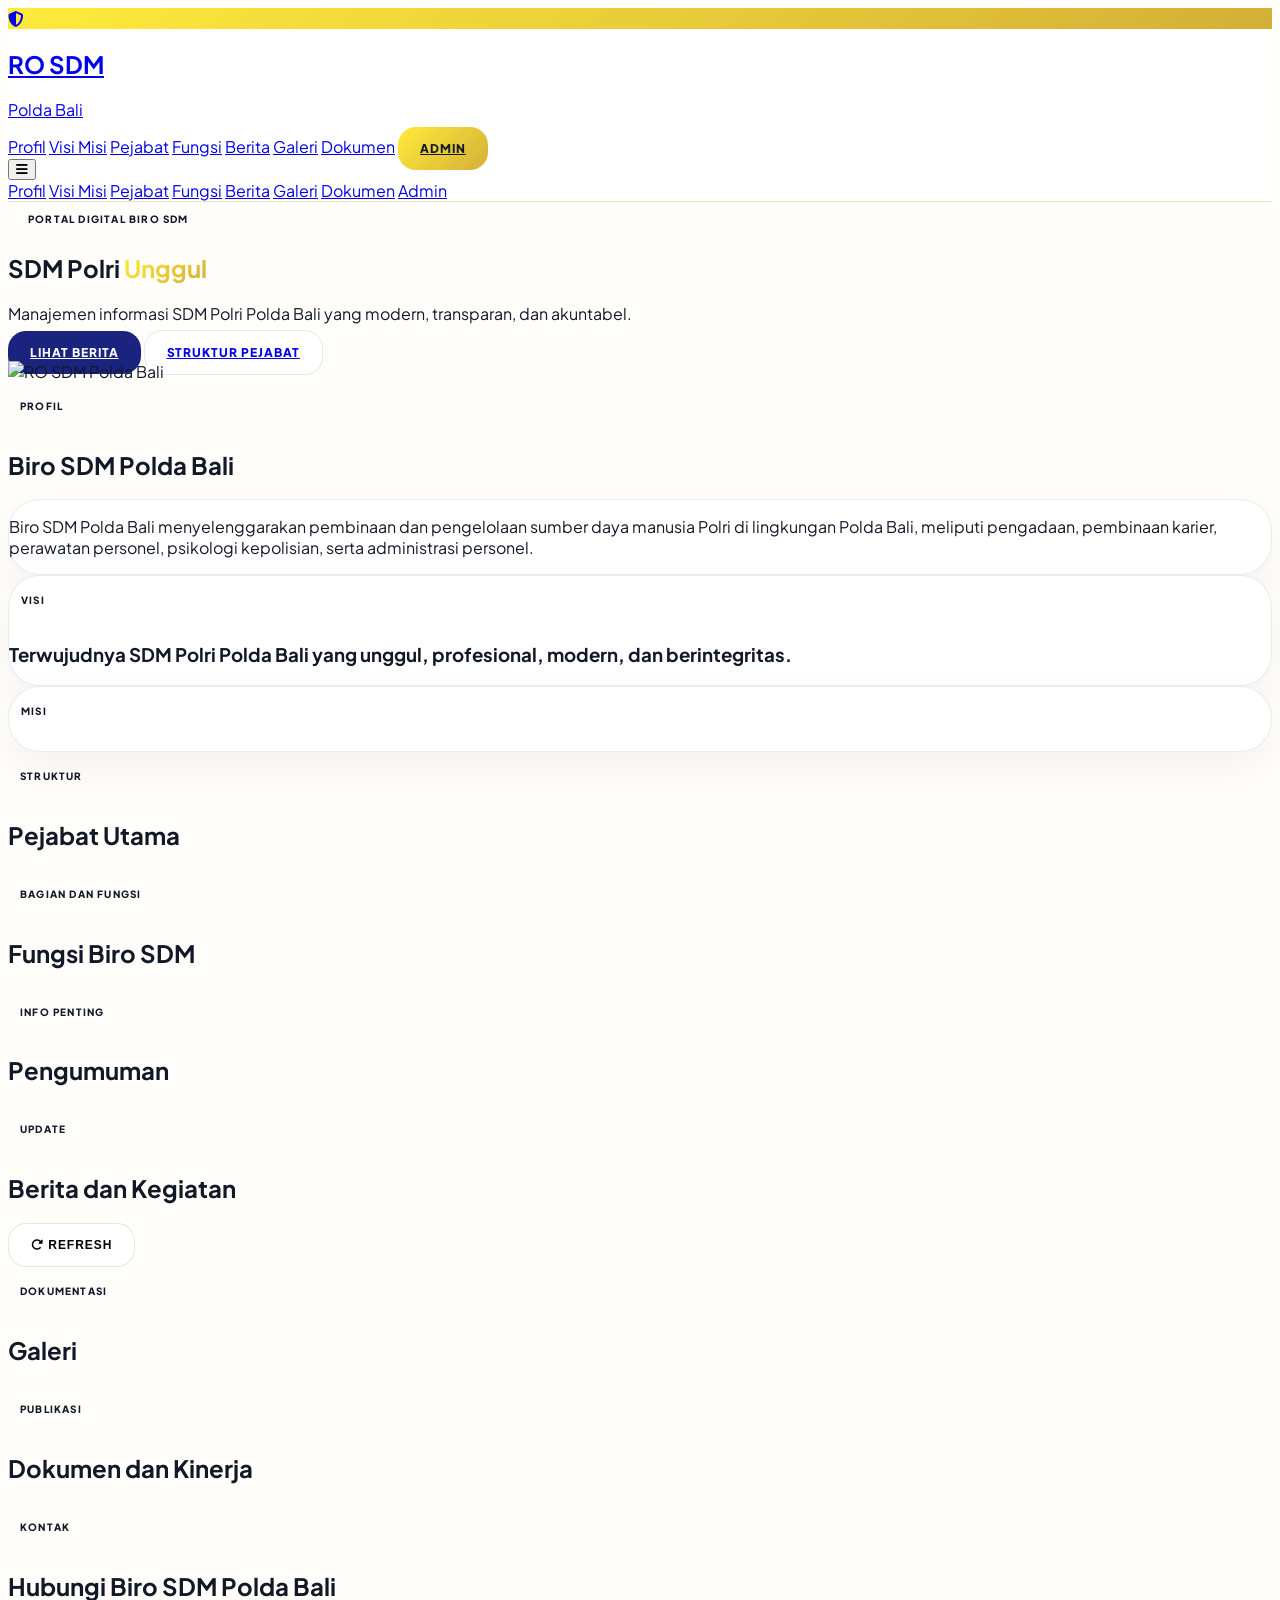
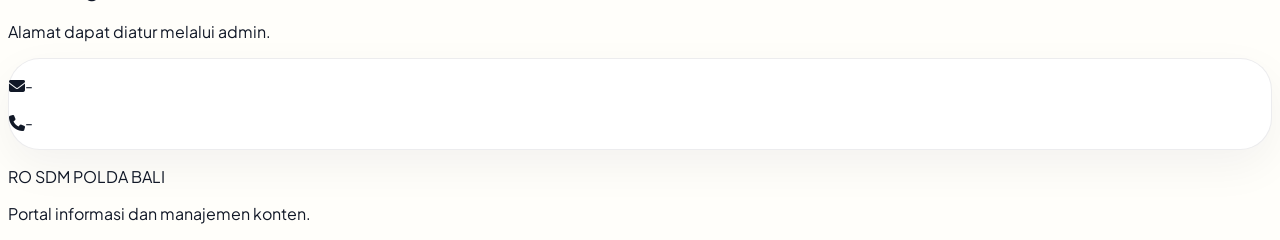
==== index.html @ df55a545 "Add files via upload" ====
<!DOCTYPE html>
<html lang="id">
<head>
  <meta charset="UTF-8" />
  <meta name="viewport" content="width=device-width, initial-scale=1.0" />
  <title>Portal Biro SDM Polda Bali</title>
  <meta name="description" content="Portal informasi Biro SDM Polda Bali" />
  <script src="https://cdn.tailwindcss.com"></script>
  <link rel="stylesheet" href="https://cdnjs.cloudflare.com/ajax/libs/font-awesome/6.5.2/css/all.min.css" />
  <link href="https://fonts.googleapis.com/css2?family=Plus+Jakarta+Sans:wght@300;400;600;700;800;900&display=swap" rel="stylesheet" />
  <link rel="stylesheet" href="assets/css/style.css" />
</head>
<body>
  <div id="loader" class="loader">Memuat data...</div>

  <nav class="fixed top-0 left-0 right-0 z-50 glass-nav">
    <div class="max-w-7xl mx-auto px-6 py-4 flex items-center justify-between">
      <a href="#home" class="flex items-center gap-3">
        <div class="w-11 h-11 gold-gradient rounded-2xl flex items-center justify-center shadow-lg">
          <i class="fa-solid fa-shield-halved text-[#1A237E] text-xl"></i>
        </div>
        <div>
          <h1 id="navSiteName" class="font-black leading-none">RO SDM</h1>
          <p class="text-[10px] font-black uppercase tracking-widest text-amber-700">Polda Bali</p>
        </div>
      </a>
      <div class="hidden lg:flex items-center gap-7 text-[11px] font-black uppercase tracking-widest text-gray-500">
        <a href="#profil" class="hover:text-amber-600">Profil</a>
        <a href="#visi" class="hover:text-amber-600">Visi Misi</a>
        <a href="#pejabat" class="hover:text-amber-600">Pejabat</a>
        <a href="#fungsi" class="hover:text-amber-600">Fungsi</a>
        <a href="#berita" class="hover:text-amber-600">Berita</a>
        <a href="#galeri" class="hover:text-amber-600">Galeri</a>
        <a href="#dokumen" class="hover:text-amber-600">Dokumen</a>
        <a href="admin.html" class="btn-gold !py-3 !px-5">Admin</a>
      </div>
      <button id="mobileBtn" class="lg:hidden w-11 h-11 rounded-2xl border border-gray-200 bg-white">
        <i class="fa-solid fa-bars"></i>
      </button>
    </div>
    <div id="mobileMenu" class="hidden lg:hidden px-6 pb-5 bg-white/95 border-t border-gray-100">
      <div class="grid gap-3 text-xs font-black uppercase tracking-widest text-gray-600 py-4">
        <a href="#profil">Profil</a>
        <a href="#visi">Visi Misi</a>
        <a href="#pejabat">Pejabat</a>
        <a href="#fungsi">Fungsi</a>
        <a href="#berita">Berita</a>
        <a href="#galeri">Galeri</a>
        <a href="#dokumen">Dokumen</a>
        <a href="admin.html" class="text-amber-700">Admin</a>
      </div>
    </div>
  </nav>

  <header id="home" class="pt-32 pb-20 px-6 overflow-hidden relative">
    <div class="absolute top-0 right-0 w-1/3 h-full bg-amber-50 -skew-x-12 translate-x-24 opacity-80"></div>
    <div class="max-w-7xl mx-auto grid lg:grid-cols-2 gap-14 items-center relative z-10">
      <div>
        <div class="badge bg-amber-100 text-amber-800 border border-amber-200 mb-7">
          <span class="w-2 h-2 bg-amber-500 rounded-full"></span>
          <span id="tagline">Portal Digital Biro SDM</span>
        </div>
        <h2 id="heroTitle" class="text-5xl md:text-7xl font-black leading-tight tracking-tight">
          SDM Polri <span class="text-gold-gradient">Unggul</span>
        </h2>
        <p id="heroSubtitle" class="mt-6 text-gray-500 text-lg md:text-xl font-semibold leading-relaxed max-w-xl">
          Manajemen informasi SDM Polri Polda Bali yang modern, transparan, dan akuntabel.
        </p>
        <div class="mt-9 flex flex-wrap gap-4">
          <a href="#berita" class="btn-primary">Lihat Berita</a>
          <a href="#pejabat" class="btn-light">Struktur Pejabat</a>
        </div>
      </div>
      <div class="relative">
        <div class="absolute inset-0 gold-gradient rounded-[60px] rotate-3 opacity-20"></div>
        <img id="heroImage" src="https://ui-avatars.com/api/?name=RO+SDM+POLDA+BALI&background=FFEB3B&color=1A237E&size=900&bold=true" alt="RO SDM Polda Bali" class="relative rounded-[55px] shadow-2xl border-8 border-white w-full object-cover aspect-square" />
      </div>
    </div>
  </header>

  <main>
    <section id="profil" class="py-20 px-6 bg-white">
      <div class="max-w-7xl mx-auto grid lg:grid-cols-[.9fr_1.1fr] gap-10 items-start">
        <div>
          <p class="badge bg-amber-50 text-amber-700 mb-4">Profil</p>
          <h2 id="aboutTitle" class="text-4xl font-black tracking-tight">Biro SDM Polda Bali</h2>
        </div>
        <div class="card-soft p-8">
          <p id="aboutBody" class="text-gray-600 font-semibold leading-relaxed">
            Biro SDM Polda Bali menyelenggarakan pembinaan dan pengelolaan sumber daya manusia Polri di lingkungan Polda Bali, meliputi pengadaan, pembinaan karier, perawatan personel, psikologi kepolisian, serta administrasi personel.
          </p>
        </div>
      </div>
    </section>

    <section id="visi" class="py-20 px-6">
      <div class="max-w-7xl mx-auto grid lg:grid-cols-2 gap-8">
        <div class="card-soft p-9 bg-amber-50 border-amber-200">
          <p class="badge bg-white text-amber-700 mb-5">Visi</p>
          <h3 id="visionText" class="text-3xl font-black leading-tight">
            Terwujudnya SDM Polri Polda Bali yang unggul, profesional, modern, dan berintegritas.
          </h3>
        </div>
        <div class="card-soft p-9">
          <p class="badge bg-gray-50 text-gray-500 mb-5">Misi</p>
          <ul id="missionList" class="space-y-4 text-sm font-bold text-gray-600"></ul>
        </div>
      </div>
    </section>

    <section id="pejabat" class="py-24 px-6 bg-white">
      <div class="max-w-7xl mx-auto">
        <div class="text-center mb-14">
          <p class="badge bg-amber-50 text-amber-700 mb-4">Struktur</p>
          <h2 class="text-4xl font-black uppercase tracking-tight">Pejabat Utama</h2>
          <div class="h-2 w-24 gold-gradient rounded-full mx-auto mt-5"></div>
        </div>
        <div id="officersGrid" class="grid md:grid-cols-2 lg:grid-cols-3 gap-8"></div>
      </div>
    </section>

    <section id="fungsi" class="py-24 px-6">
      <div class="max-w-7xl mx-auto">
        <div class="mb-14">
          <p class="badge bg-amber-50 text-amber-700 mb-4">Bagian dan Fungsi</p>
          <h2 class="text-4xl font-black tracking-tight">Fungsi Biro SDM</h2>
        </div>
        <div id="sectionsGrid" class="grid md:grid-cols-2 lg:grid-cols-3 gap-8"></div>
      </div>
    </section>

    <section id="pengumuman" class="py-20 px-6 bg-white">
      <div class="max-w-7xl mx-auto">
        <div class="mb-10 flex flex-col md:flex-row md:items-end md:justify-between gap-5">
          <div>
            <p class="badge bg-amber-50 text-amber-700 mb-4">Info Penting</p>
            <h2 class="text-4xl font-black tracking-tight">Pengumuman</h2>
          </div>
        </div>
        <div id="announcementsGrid" class="grid md:grid-cols-2 gap-6"></div>
      </div>
    </section>

    <section id="berita" class="py-24 px-6 bg-gray-50">
      <div class="max-w-7xl mx-auto">
        <div class="mb-14 flex flex-col md:flex-row md:items-end md:justify-between gap-5">
          <div>
            <p class="badge bg-amber-100 text-amber-800 mb-4">Update</p>
            <h2 class="text-4xl font-black tracking-tight">Berita dan Kegiatan</h2>
          </div>
          <button id="refreshBtn" class="btn-light"><i class="fa-solid fa-rotate-right mr-2"></i> Refresh</button>
        </div>
        <div id="newsGrid" class="grid md:grid-cols-3 gap-8"></div>
      </div>
    </section>

    <section id="galeri" class="py-24 px-6 bg-white">
      <div class="max-w-7xl mx-auto">
        <div class="mb-14">
          <p class="badge bg-amber-50 text-amber-700 mb-4">Dokumentasi</p>
          <h2 class="text-4xl font-black tracking-tight">Galeri</h2>
        </div>
        <div id="galleryGrid" class="grid md:grid-cols-3 gap-8"></div>
      </div>
    </section>

    <section id="dokumen" class="py-24 px-6 bg-gray-50">
      <div class="max-w-7xl mx-auto">
        <div class="mb-14">
          <p class="badge bg-amber-100 text-amber-800 mb-4">Publikasi</p>
          <h2 class="text-4xl font-black tracking-tight">Dokumen dan Kinerja</h2>
        </div>
        <div id="documentsList" class="grid md:grid-cols-2 lg:grid-cols-3 gap-6"></div>
      </div>
    </section>

    <section id="kontak" class="py-24 px-6 bg-[#111827] text-white">
      <div class="max-w-7xl mx-auto grid lg:grid-cols-2 gap-10">
        <div>
          <p class="badge bg-white/10 text-amber-300 mb-5">Kontak</p>
          <h2 class="text-4xl font-black tracking-tight">Hubungi Biro SDM Polda Bali</h2>
          <p class="mt-5 text-white/60 font-semibold leading-relaxed" id="addressText">Alamat dapat diatur melalui admin.</p>
        </div>
        <div class="card-soft bg-white/5 border-white/10 p-8 text-white">
          <div class="space-y-4 font-bold text-white/80">
            <p><i class="fa-solid fa-envelope w-7 text-amber-300"></i><span id="emailText">-</span></p>
            <p><i class="fa-solid fa-phone w-7 text-amber-300"></i><span id="phoneText">-</span></p>
          </div>
          <div id="socialLinks" class="flex flex-wrap gap-3 mt-8"></div>
        </div>
      </div>
    </section>
  </main>

  <footer class="py-8 px-6 bg-black text-white text-center">
    <p class="font-black text-sm">RO SDM POLDA BALI</p>
    <p class="text-xs text-white/50 mt-2">Portal informasi dan manajemen konten.</p>
  </footer>

  <script src="https://cdn.jsdelivr.net/npm/@supabase/supabase-js@2"></script>
  <script src="assets/js/config.js"></script>
  <script src="assets/js/public.js"></script>
</body>
</html>
---- assets/css/style.css ----
:root {
  --polri-yellow: #ffeb3b;
  --polri-gold: #d4af37;
  --polri-navy: #1a237e;
  --soft-bg: #fffefa;
}
html { scroll-behavior: smooth; }
body {
  font-family: 'Plus Jakarta Sans', system-ui, -apple-system, BlinkMacSystemFont, 'Segoe UI', sans-serif;
  background: var(--soft-bg);
  color: #111827;
}
.gold-gradient { background: linear-gradient(135deg, var(--polri-yellow), var(--polri-gold)); }
.text-gold-gradient {
  background: linear-gradient(135deg, var(--polri-yellow), var(--polri-gold));
  -webkit-background-clip: text;
  background-clip: text;
  color: transparent;
}
.glass-nav {
  background: rgba(255,255,255,.86);
  backdrop-filter: blur(18px);
  border-bottom: 1px solid rgba(212,175,55,.35);
}
.card-soft {
  background: #fff;
  border: 1px solid rgba(17,24,39,.08);
  border-radius: 32px;
  box-shadow: 0 16px 45px rgba(17,24,39,.05);
}
.card-hover { transition: transform .25s ease, box-shadow .25s ease, border-color .25s ease; }
.card-hover:hover {
  transform: translateY(-6px);
  border-color: rgba(212,175,55,.55);
  box-shadow: 0 26px 60px rgba(212,175,55,.18);
}
.btn-primary {
  background: var(--polri-navy);
  color: #fff;
  border-radius: 18px;
  font-weight: 900;
  letter-spacing: .08em;
  text-transform: uppercase;
  font-size: 12px;
  padding: 14px 22px;
}
.btn-gold {
  background: linear-gradient(135deg, var(--polri-yellow), var(--polri-gold));
  color: #111827;
  border-radius: 18px;
  font-weight: 900;
  letter-spacing: .08em;
  text-transform: uppercase;
  font-size: 12px;
  padding: 14px 22px;
}
.btn-light {
  background: #fff;
  border: 1px solid rgba(17,24,39,.1);
  border-radius: 18px;
  font-weight: 900;
  letter-spacing: .08em;
  text-transform: uppercase;
  font-size: 12px;
  padding: 14px 22px;
}
.input, .textarea, .select {
  width: 100%;
  background: #f9fafb;
  border: 1px solid rgba(17,24,39,.08);
  border-radius: 18px;
  padding: 14px 16px;
  outline: none;
  font-weight: 700;
}
.textarea { min-height: 120px; font-weight: 600; }
.input:focus, .textarea:focus, .select:focus { border-color: var(--polri-gold); box-shadow: 0 0 0 4px rgba(212,175,55,.15); }
.label {
  display: block;
  margin: 0 0 8px 4px;
  font-size: 10px;
  font-weight: 900;
  letter-spacing: .14em;
  text-transform: uppercase;
  color: #6b7280;
}
.badge {
  display: inline-flex;
  align-items: center;
  gap: 8px;
  border-radius: 999px;
  padding: 8px 12px;
  font-size: 10px;
  font-weight: 900;
  letter-spacing: .12em;
  text-transform: uppercase;
}
.line-clamp-2 {
  display: -webkit-box;
  -webkit-line-clamp: 2;
  -webkit-box-orient: vertical;
  overflow: hidden;
}
.line-clamp-3 {
  display: -webkit-box;
  -webkit-line-clamp: 3;
  -webkit-box-orient: vertical;
  overflow: hidden;
}
.admin-shell { min-height: 100vh; background: #f7f7f8; }
.admin-sidebar {
  background: #111827;
  color: #fff;
  border-radius: 28px;
}
.admin-tab {
  width: 100%;
  text-align: left;
  padding: 12px 14px;
  border-radius: 14px;
  font-weight: 900;
  font-size: 12px;
  letter-spacing: .08em;
  text-transform: uppercase;
  color: rgba(255,255,255,.72);
}
.admin-tab.active, .admin-tab:hover { background: rgba(255,255,255,.11); color: #fff; }
.table-card {
  border: 1px solid rgba(17,24,39,.08);
  border-radius: 22px;
  background: #fff;
  padding: 16px;
}
.action-btn {
  border-radius: 12px;
  padding: 8px 11px;
  font-size: 11px;
  font-weight: 900;
}
.loader {
  position: fixed;
  inset: auto 20px 20px auto;
  z-index: 1000;
  display: none;
  background: #fff;
  border: 1px solid rgba(212,175,55,.5);
  border-radius: 999px;
  padding: 12px 16px;
  box-shadow: 0 18px 40px rgba(17,24,39,.12);
  font-size: 11px;
  font-weight: 900;
  color: #92400e;
}
.loader.show { display: block; }
@media (max-width: 768px) {
  .admin-sidebar { border-radius: 0; }
}
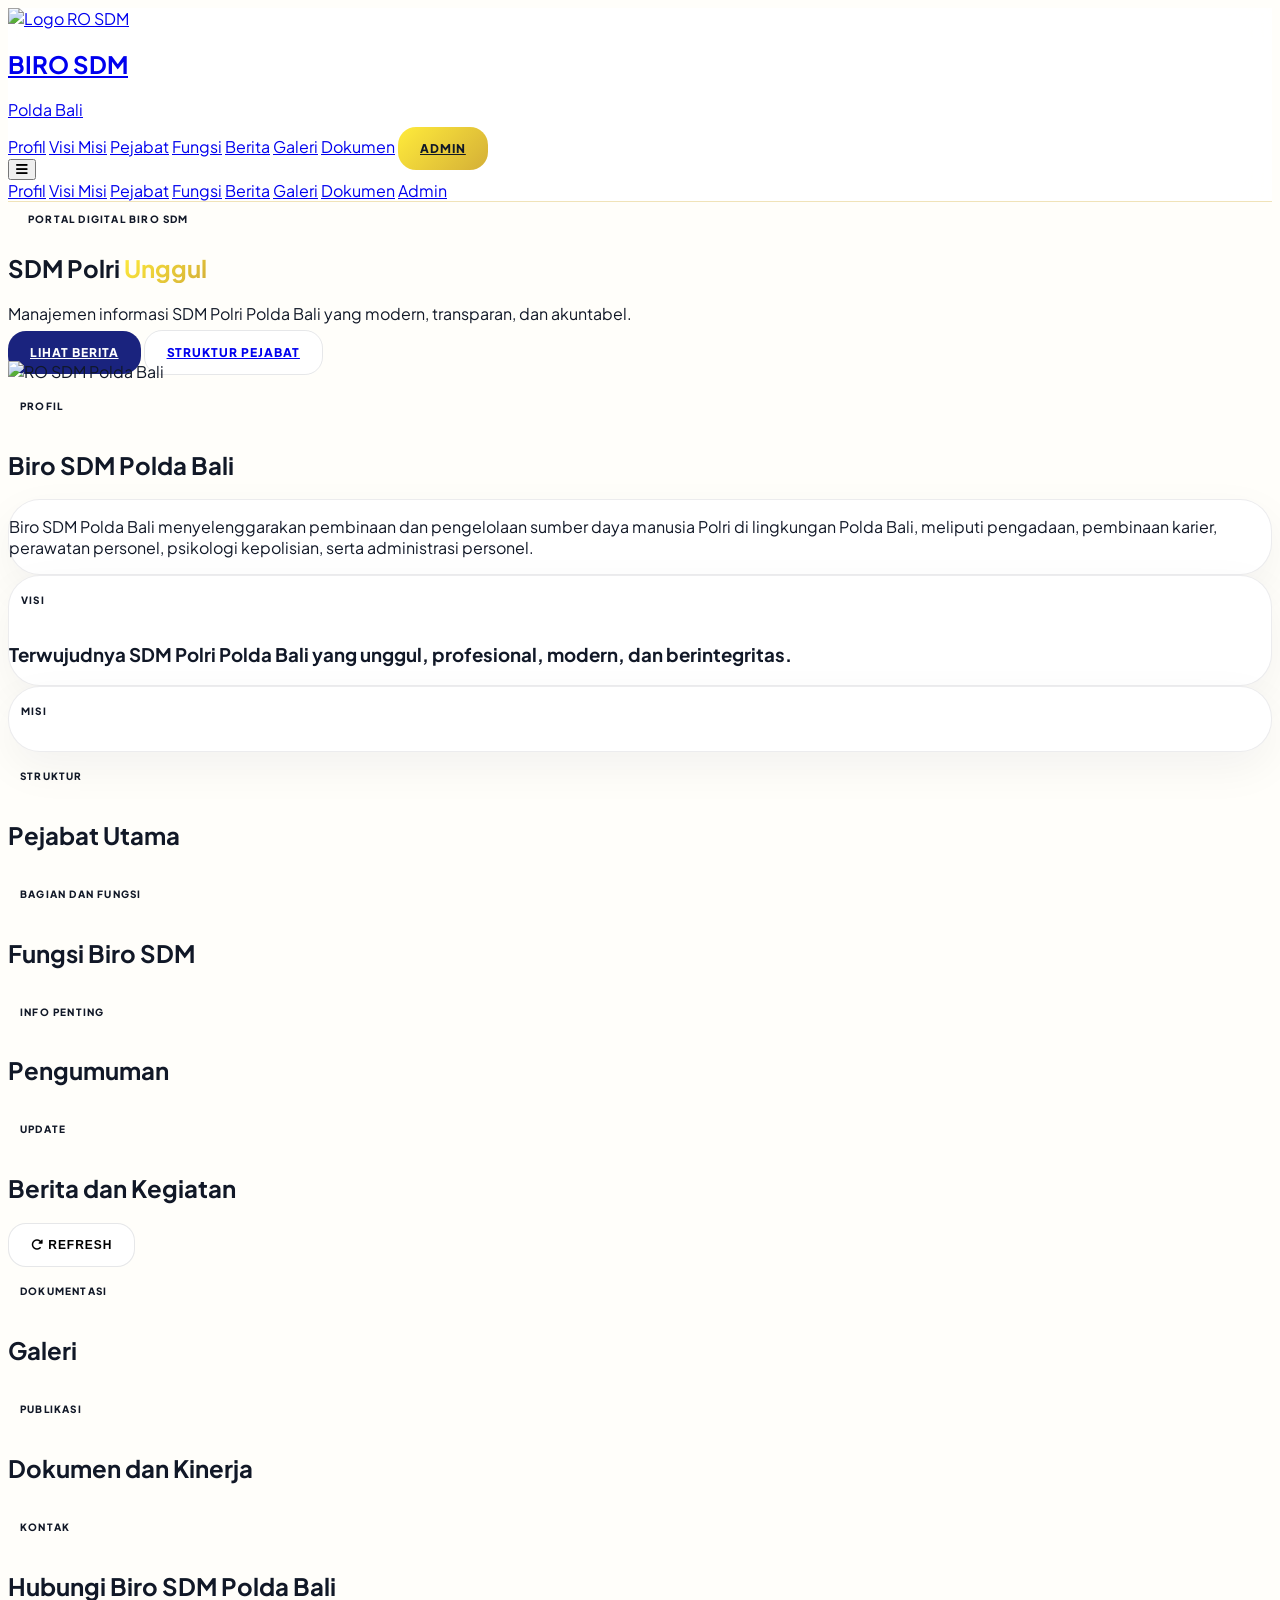
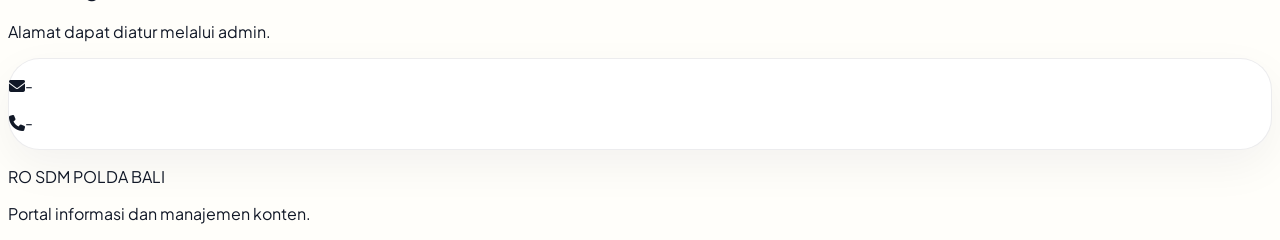
==== commit 71d46765: "Update navigation logo and site name" ====
--- a/index.html
+++ b/index.html
@@ -16,11 +16,11 @@
   <nav class="fixed top-0 left-0 right-0 z-50 glass-nav">
     <div class="max-w-7xl mx-auto px-6 py-4 flex items-center justify-between">
       <a href="#home" class="flex items-center gap-3">
-        <div class="w-11 h-11 gold-gradient rounded-2xl flex items-center justify-center shadow-lg">
-          <i class="fa-solid fa-shield-halved text-[#1A237E] text-xl"></i>
-        </div>
+       <div class="w-11 h-11 rounded-2xl flex items-center justify-center shadow-lg overflow-hidden bg-white">
+  <img src="assets/img/logo.png" class="w-full h-full object-contain p-1" alt="Logo RO SDM" />
+</div>
         <div>
-          <h1 id="navSiteName" class="font-black leading-none">RO SDM</h1>
+          <h1 id="navSiteName" class="font-black leading-none">BIRO SDM</h1>
           <p class="text-[10px] font-black uppercase tracking-widest text-amber-700">Polda Bali</p>
         </div>
       </a>
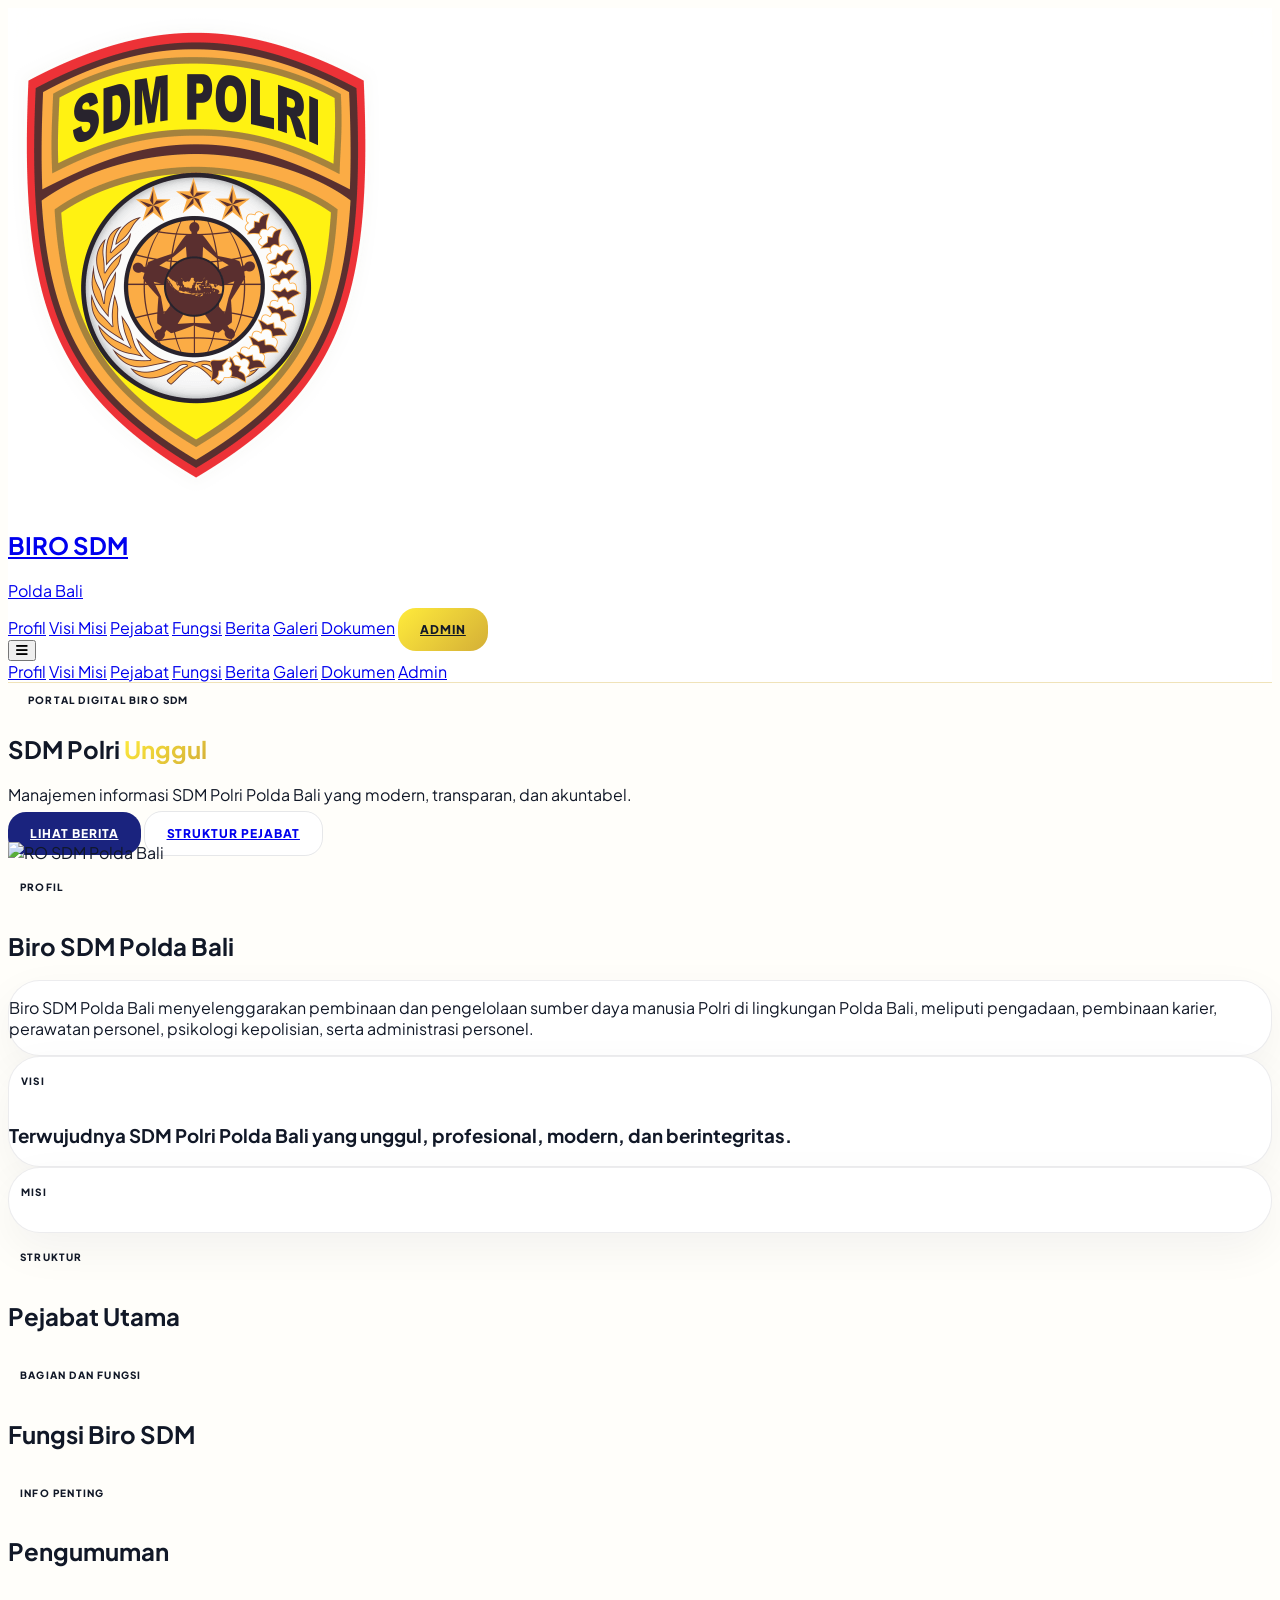
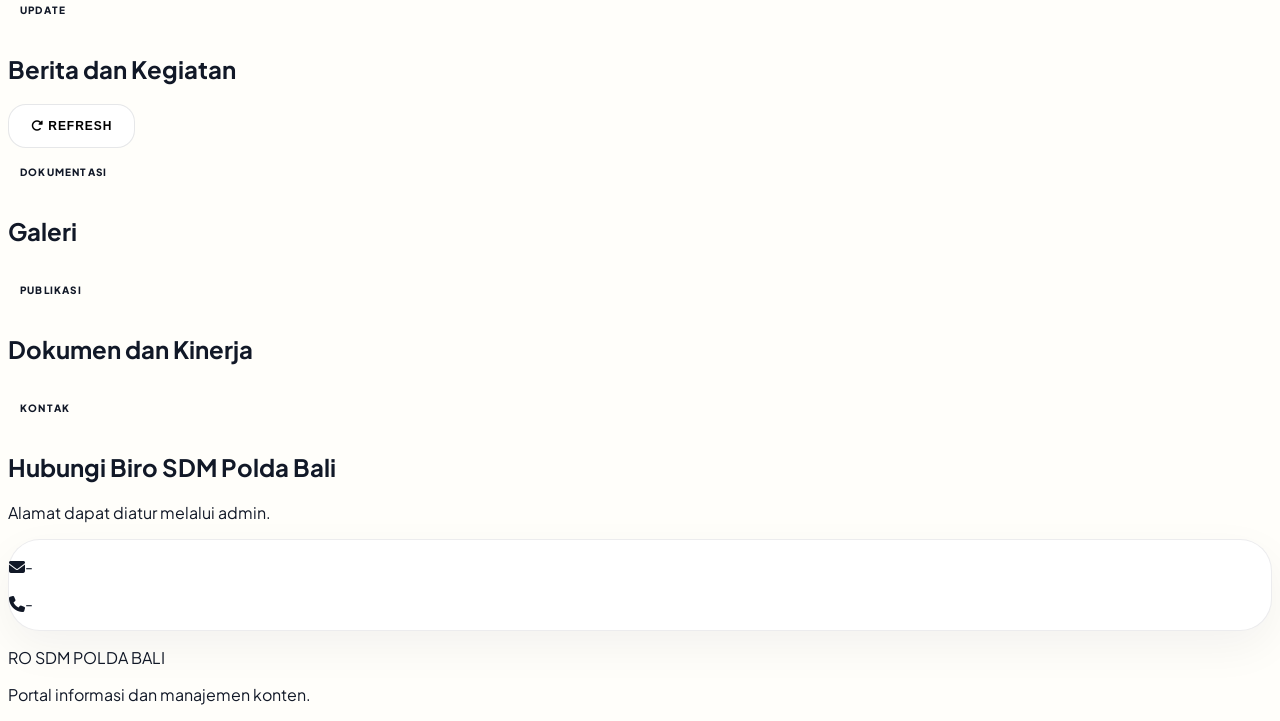
==== commit 26d20b8f: "Update newsGrid layout to improve responsiveness" ====
--- a/index.html
+++ b/index.html
@@ -150,7 +150,7 @@
           </div>
           <button id="refreshBtn" class="btn-light"><i class="fa-solid fa-rotate-right mr-2"></i> Refresh</button>
         </div>
-        <div id="newsGrid" class="grid md:grid-cols-3 gap-8"></div>
+        <div id="newsGrid" class="grid grid-cols-2 md:grid-cols-3 lg:grid-cols-5 gap-4"></div>
       </div>
     </section>
 
--- a/assets/css/style.css
+++ b/assets/css/style.css
@@ -155,3 +155,23 @@
 @media (max-width: 768px) {
   .admin-sidebar { border-radius: 0; }
 }
+
+/* Membuat gambar berita menjadi portrait */
+#newsGrid article > img {
+  width: 100%;
+  height: auto !important;
+  aspect-ratio: 4 / 5;
+  object-fit: cover;
+}
+
+/* Membuat card berita lebih rapi */
+#newsGrid article {
+  overflow: hidden;
+}
+
+#galleryGrid article > img {
+  width: 100%;
+  height: auto !important;
+  aspect-ratio: 4 / 5;
+  object-fit: cover;
+}
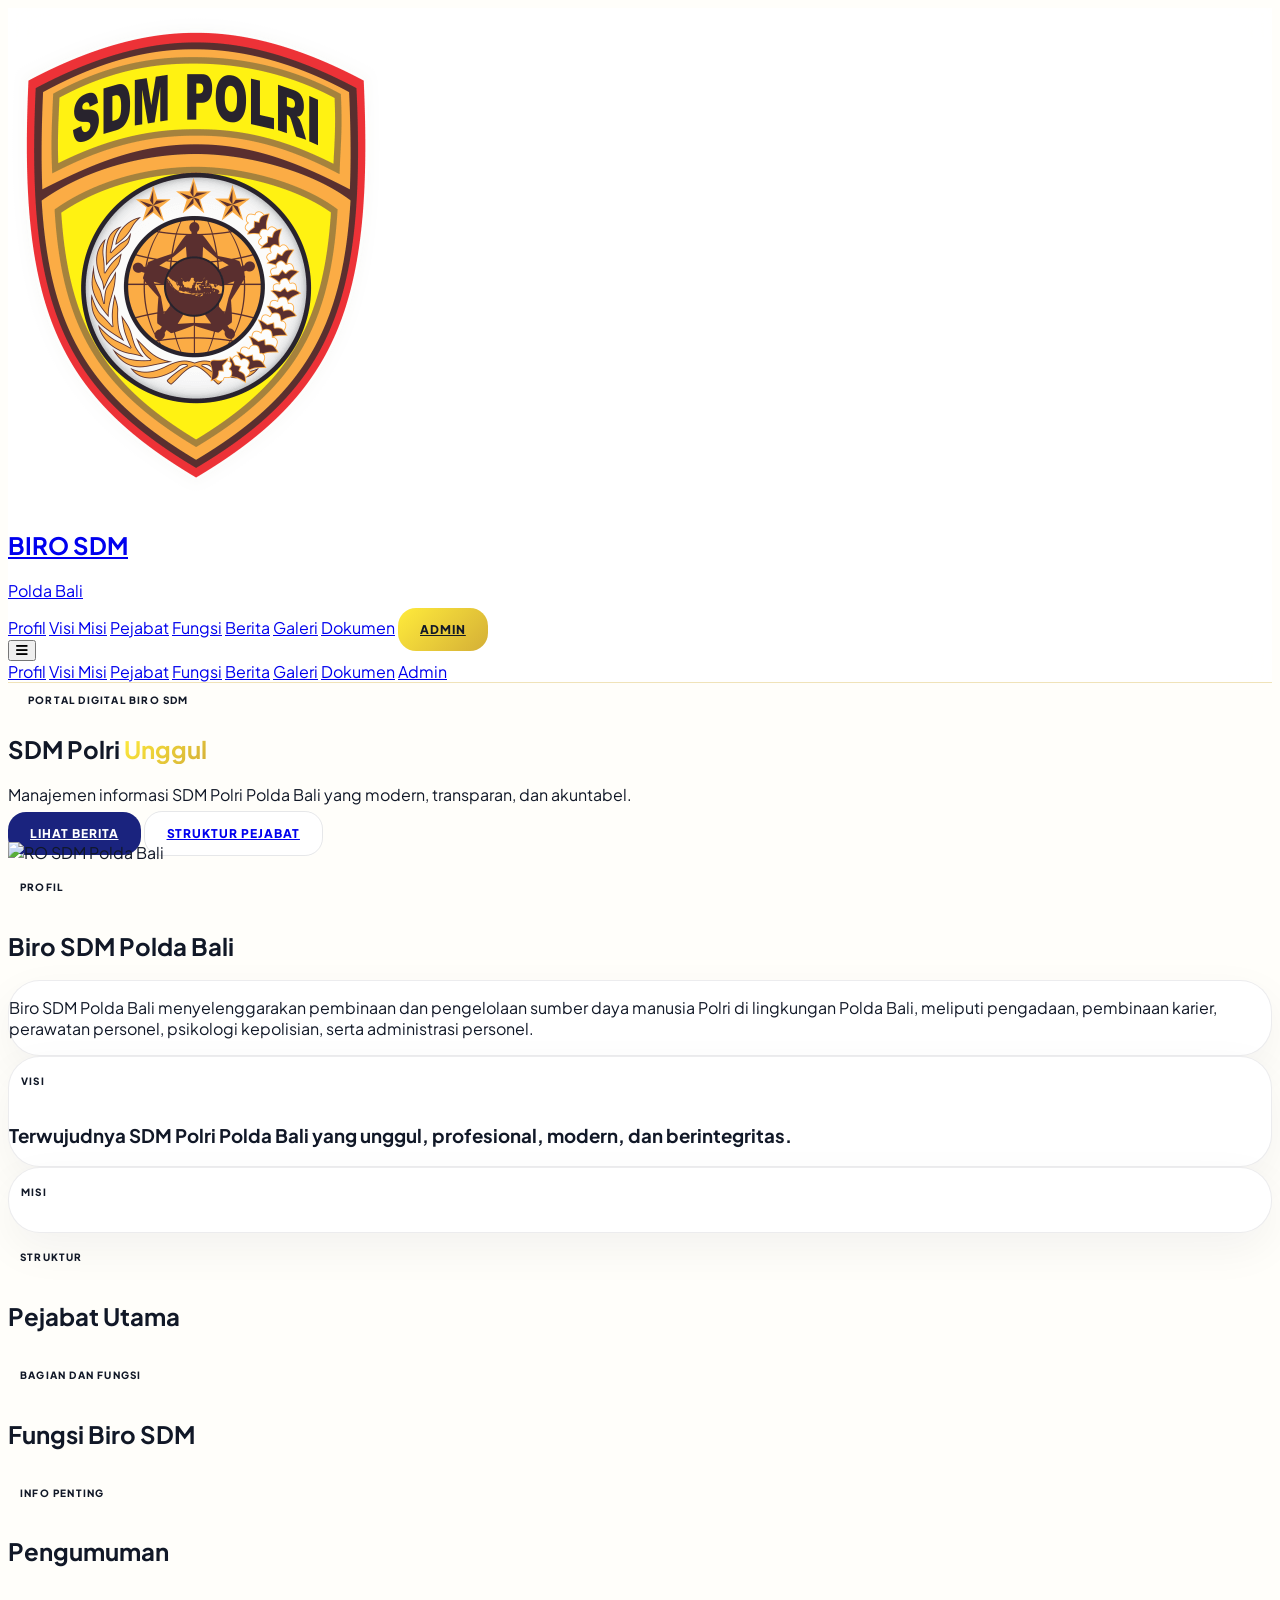
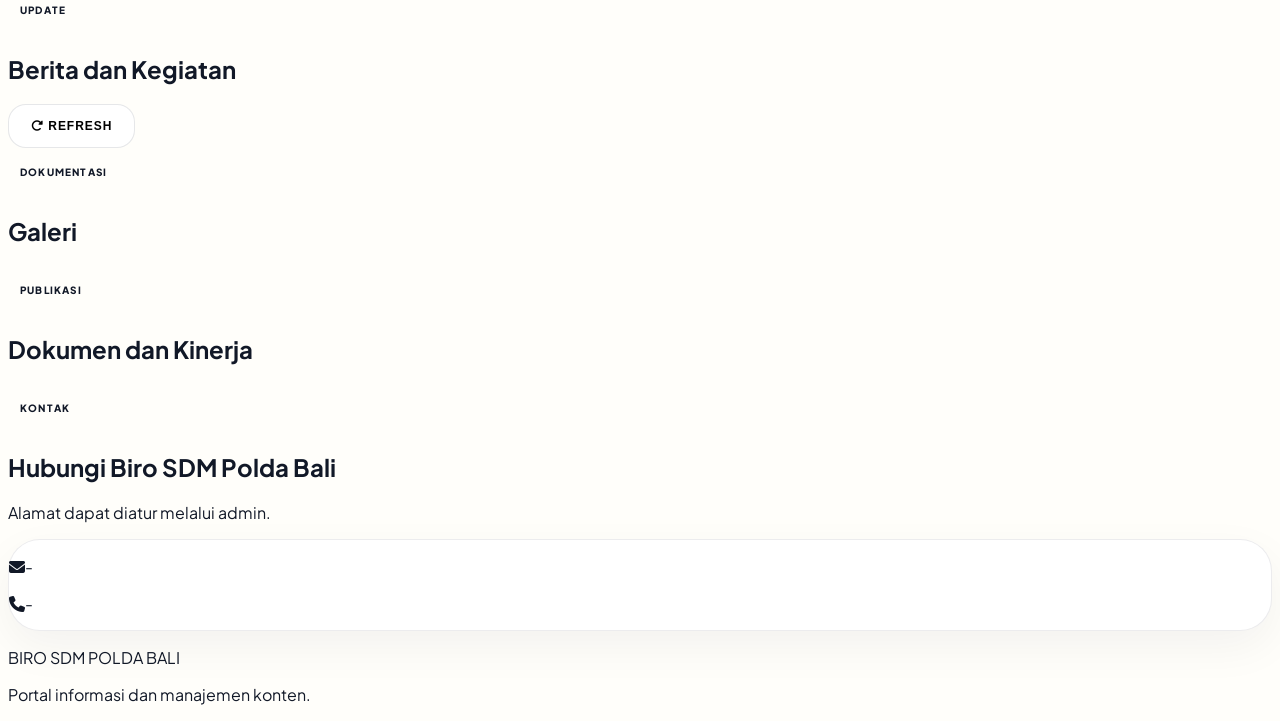
==== commit e341724f: "Update footer text from 'RO SDM' to 'BIRO SDM'" ====
--- a/index.html
+++ b/index.html
@@ -193,7 +193,7 @@
   </main>
 
   <footer class="py-8 px-6 bg-black text-white text-center">
-    <p class="font-black text-sm">RO SDM POLDA BALI</p>
+    <p class="font-black text-sm">BIRO SDM POLDA BALI</p>
     <p class="text-xs text-white/50 mt-2">Portal informasi dan manajemen konten.</p>
   </footer>
 
--- a/assets/css/style.css
+++ b/assets/css/style.css
@@ -175,3 +175,152 @@
   aspect-ratio: 4 / 5;
   object-fit: cover;
 }
+/* ukuran card lebih kecil */
+#newsGrid article {
+  border-radius: 18px;
+  overflow: hidden;
+  transform: scale(0.95);
+}
+
+/* gambar portrait kecil */
+#newsGrid article img {
+  width: 100%;
+  aspect-ratio: 4 / 5;
+  object-fit: cover;
+}
+#newsGrid h3 {
+  font-size: 14px;
+}
+
+#newsGrid p {
+  font-size: 11px;
+}
+#newsGrid article:hover {
+  transform: scale(1.02);
+  transition: 0.3s;
+}
+/* Galeri: 5 kolom dan ukuran lebih kecil */
+#galleryGrid {
+  grid-template-columns: repeat(2, minmax(0, 1fr));
+  gap: 16px;
+}
+
+@media (min-width: 768px) {
+  #galleryGrid {
+    grid-template-columns: repeat(3, minmax(0, 1fr));
+  }
+}
+
+@media (min-width: 1024px) {
+  #galleryGrid {
+    grid-template-columns: repeat(5, minmax(0, 1fr));
+  }
+}
+
+#galleryGrid article {
+  border-radius: 18px;
+  overflow: hidden;
+}
+
+#galleryGrid article img {
+  width: 100%;
+  height: auto !important;
+  aspect-ratio: 4 / 5;
+  object-fit: cover;
+}
+
+#galleryGrid article .p-6 {
+  padding: 14px;
+}
+
+#galleryGrid article h3 {
+  font-size: 14px;
+}
+
+#galleryGrid article p {
+  font-size: 10px;
+}
+/* Dokumen: style feed Instagram */
+#documentsList {
+  grid-template-columns: repeat(2, minmax(0, 1fr));
+  gap: 14px;
+}
+
+@media (min-width: 768px) {
+  #documentsList {
+    grid-template-columns: repeat(3, minmax(0, 1fr));
+  }
+}
+
+@media (min-width: 1024px) {
+  #documentsList {
+    grid-template-columns: repeat(5, minmax(0, 1fr));
+  }
+}
+
+#documentsList a {
+  aspect-ratio: 1 / 1;
+  border-radius: 22px;
+  padding: 18px;
+  display: flex;
+  flex-direction: column;
+  justify-content: space-between;
+  overflow: hidden;
+}
+
+#documentsList a > div:first-child {
+  width: 44px;
+  height: 44px;
+  margin-bottom: 10px;
+}
+
+#documentsList h3 {
+  font-size: 15px;
+  line-height: 1.2;
+}
+
+#documentsList p {
+  font-size: 10px;
+}
+
+/* Preview PDF Dokumen */
+#documentsList {
+  grid-template-columns: repeat(2, minmax(0, 1fr));
+  gap: 16px;
+}
+
+@media (min-width: 768px) {
+  #documentsList {
+    grid-template-columns: repeat(3, minmax(0, 1fr));
+  }
+}
+
+@media (min-width: 1024px) {
+  #documentsList {
+    grid-template-columns: repeat(5, minmax(0, 1fr));
+  }
+}
+
+.document-card {
+  padding: 0 !important;
+  overflow: hidden;
+  border-radius: 22px;
+}
+
+.pdf-preview {
+  width: 100%;
+  aspect-ratio: 4 / 5;
+  background: #f3f4f6;
+  border-bottom: 1px solid rgba(17,24,39,.08);
+  overflow: hidden;
+}
+
+.pdf-preview iframe {
+  width: 100%;
+  height: 100%;
+  border: 0;
+}
+
+.p-doc {
+  padding: 14px;
+}
